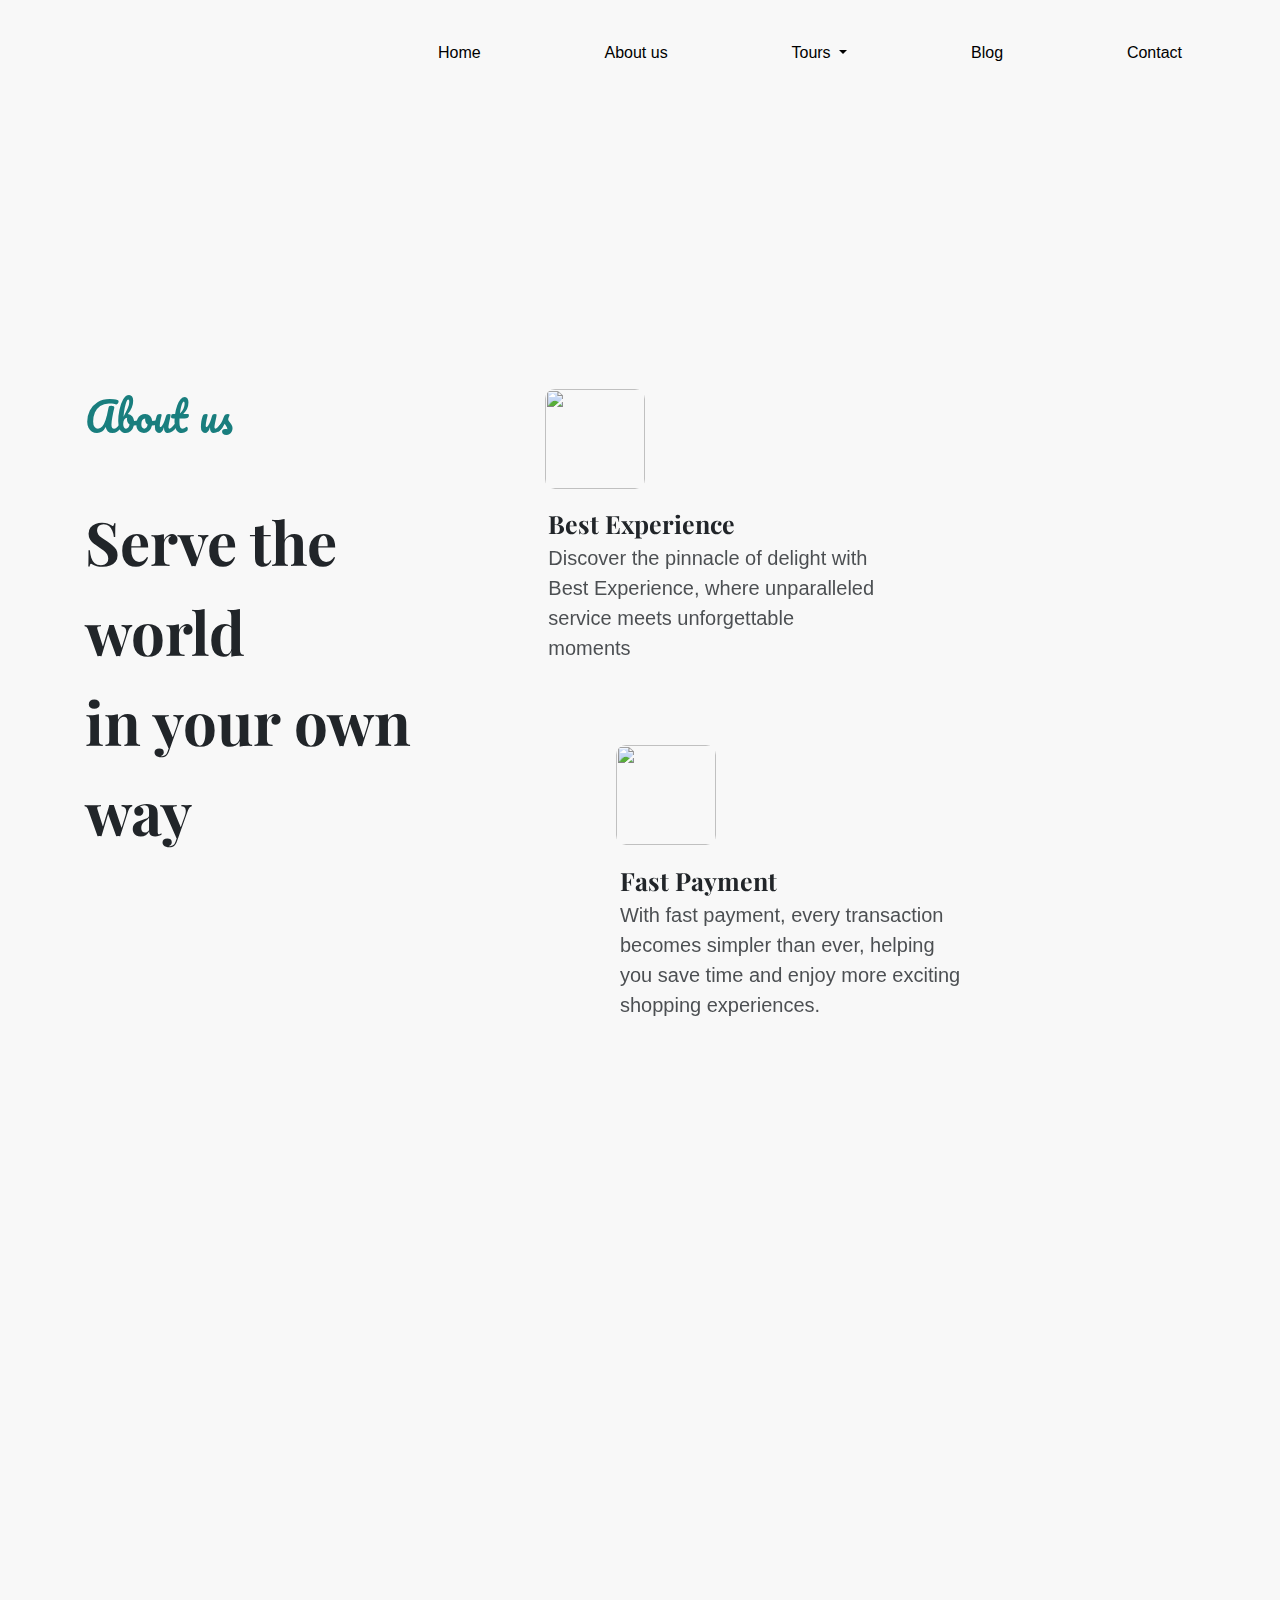
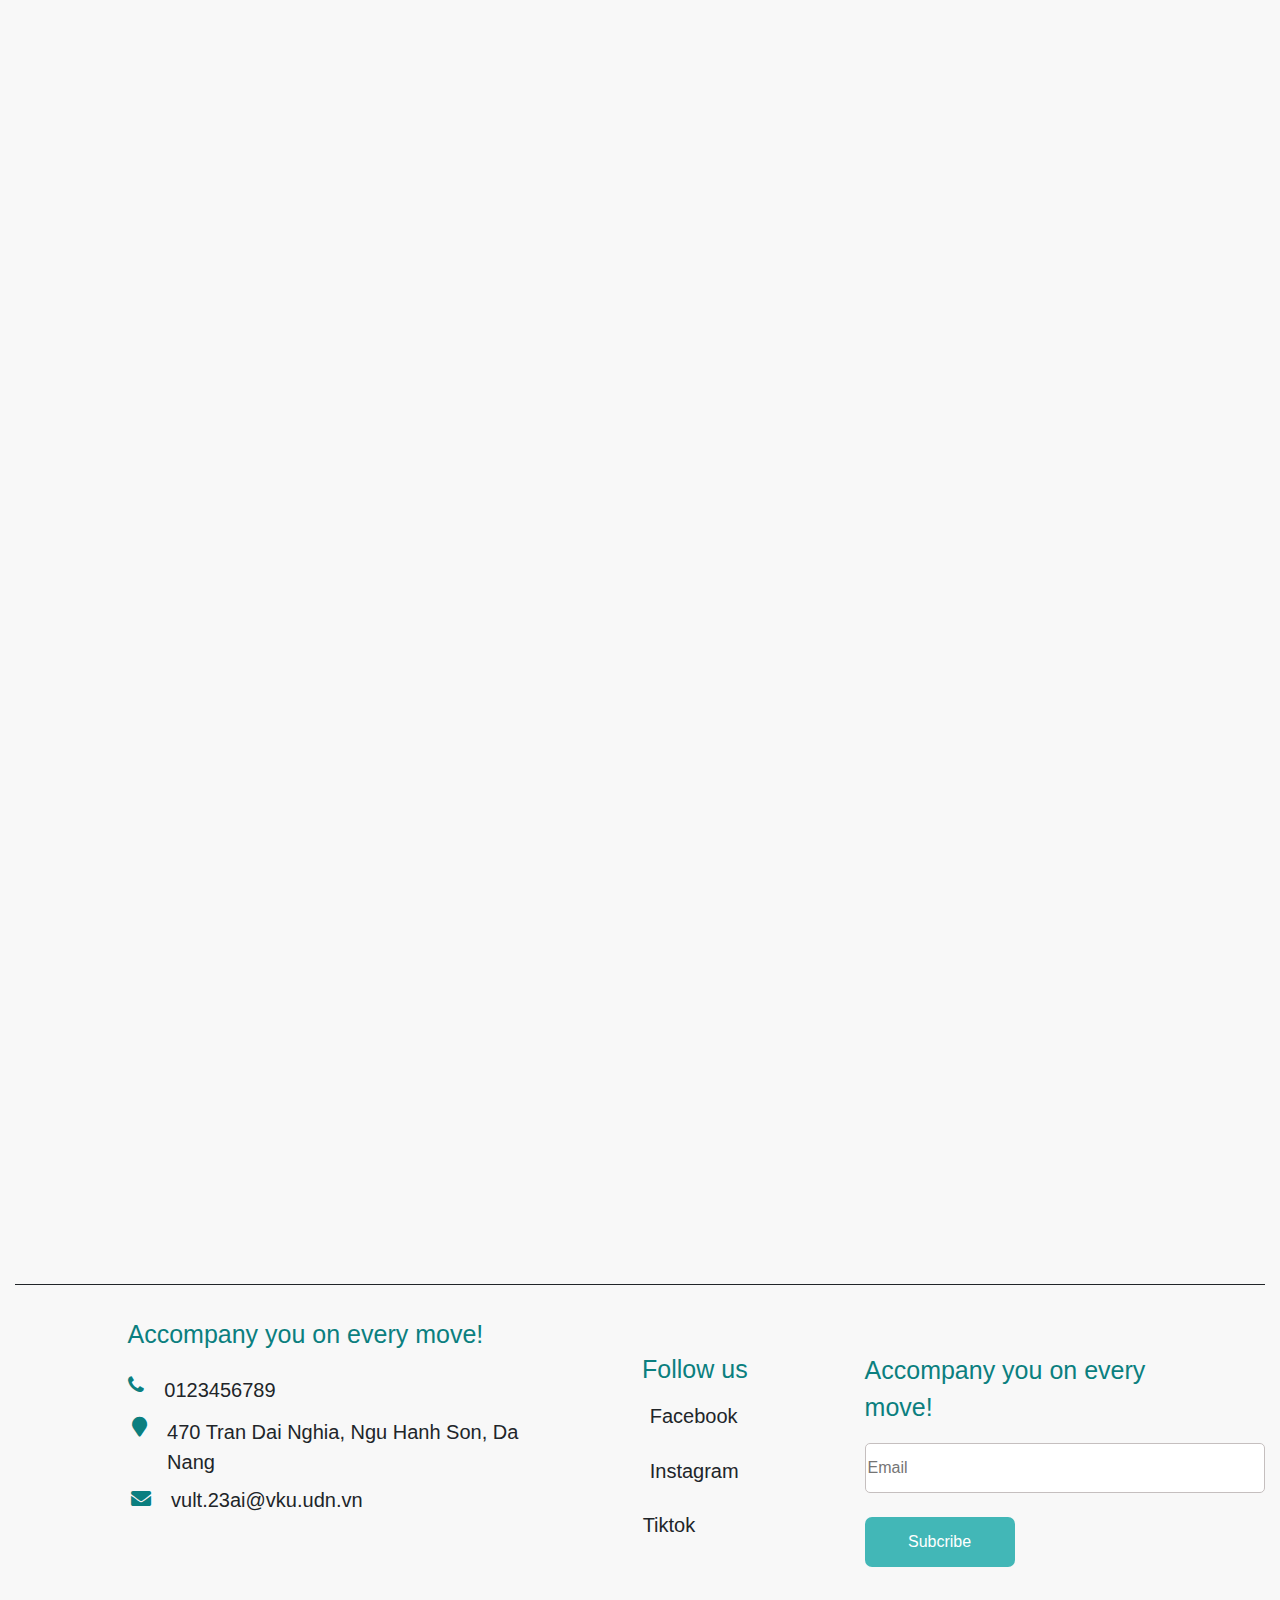
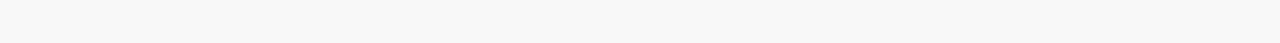
==== aboutus.html @ 661bb764 "Done About Us" ====
<!doctype html>
<html lang="en">
  <head>
    <title>Travell'a</title>
    <!-- Required meta tags -->
    <meta charset="utf-8">
    <meta name="viewport" content="width=device-width, initial-scale=1, shrink-to-fit=no">
    <!-- Bootstrap CSS -->
    <link rel="stylesheet" href="style1.css">
    <link rel="stylesheet" href="style.css">
    <link href="https://unpkg.com/aos@2.3.1/dist/aos.css" rel="stylesheet">
    <link rel="stylesheet" href="https://fonts.googleapis.com/css?family=Pacifico">
    <link href='https://fonts.googleapis.com/css?family=Playfair Display' rel='stylesheet'>
    <link href='https://fonts.googleapis.com/css?family=Cabin' rel='stylesheet'>
    <link href="https://cdnjs.cloudflare.com/ajax/libs/font-awesome/5.15.3/css/all.min.css" rel="stylesheet">
    <link rel="stylesheet" href="https://stackpath.bootstrapcdn.com/font-awesome/4.7.0/css/font-awesome.min.css">
    <link rel="stylesheet" href="https://stackpath.bootstrapcdn.com/bootstrap/4.3.1/css/bootstrap.min.css" integrity="sha384-ggOyR0iXCbMQv3Xipma34MD+dH/1fQ784/j6cY/iJTQUOhcWr7x9JvoRxT2MZw1T" crossorigin="anonymous">
  </head>
  <body>
    <div class="container-fluid" style="background-color: rgb(248, 248, 248);">
    <div class="row dieuhuong"> 
    <div class="col-md-3"> 
        <a href="index.html"> <img src="logo1.jpg" alt="" width="150px;" class="logo"></a>
    </div>
    <div class="col-md-9 menu">
      <div class="menu-toggle">
        <div class="bar"></div>
        <div class="bar"></div>
        <div class="bar"></div>
      </div>
        <nav class="navbar navbar-expand-lg">
        <div class="container-fluid">
        <div class="collapse navbar-collapse">
            <ul class="navbar-nav justify-content-around w-100">
                <li class="nav-item">
                <a class="nav-link" href="index.html">Home</a>
                </li>
                <li class="nav-item">
                <a class="nav-link" href="aboutus.html"> About us</a>
                </li>
                <li class="nav-item dropdown">
                <a class="nav-link dropdown-toggle" id="1" role="button" data-toggle="dropdown" aria-haspopup="true" aria-expanded="false" href="#"> Tours </a>
                <div class="dropdown-menu detail" aria-labelledby="1">
                <a class="dropdown-item" href="#"> Details </a>                     
                </div>
                </li>
                <li class="nav-item">
                <a class="nav-link" href="#">Blog</a>
                </li>
                <li class="nav-item">
                <a class="nav-link" href="#">Contact</a>
                </li>
                </ul>
          </div>
          </div>
          </nav>
    </div>
    </div>
    <div class="row"> 
    <div class="col-md-11" style="margin: 7%;"> 
    <div class="intro" data-aos="fade-up" data-aos-easing="linear" data-aos-duration="500"> <video src="intro.mp4" autoplay="" muted="" playsinline="" loop="" width="95%"></video> </div> 
    </div> 
    </div>
    <div class="row" style="display:flex;">
    <div class="col-md-5" data-aos="fade-right"> 
      <div class="loichao" style="font-family:'Pacifico',cursive; font-size: 40px;"> About us</div>
      <div class="slogan" style="font-family: 'Playfair Display'; font-size: 60px;"> <strong> Serve the world <br> in your own way </strong>  </div>    
    </div>
    <div class="col-md-7 us">
      <div style="margin-top: 5%; width: 330px;" data-aos="fade-up" data-aos-easing="linear" data-aos-duration="500">  
        <img src="chatluong.jpg" alt="" id="anhabout">
        <div style="font-size: 25px; font-family: 'Playfair Display';"> <strong> Best Experience </strong> </div>
        <div style="font-size: 20px; opacity: 0.8; margin-bottom: 10%;"> Discover the pinnacle of delight with Best Experience, where unparalleled service meets unforgettable moments </div>
      </div>
      <div style="margin: 4.4% 10%; width: 350px;" data-aos="fade-up" data-aos-easing="linear" data-aos-duration="500">  
        <img src="pay.jpg" alt="" id="anhabout">
        <div style="font-size: 25px; font-family: 'Playfair Display';"> <strong> Fast Payment </strong> </div>
        <div style="font-size: 20px; opacity: 0.8;"> With fast payment, every transaction becomes simpler than ever, helping you save time and enjoy more exciting shopping experiences. </div>
      </div>
    </div>
    </div>
    <div class="row" style="display:flex;">
    <div class="col-md-5"></div>
    <div class="col-md-7 us"> 
    <div style="margin-top: 5%; width: 330px;"data-aos="fade-up" data-aos-easing="linear" data-aos-duration="500" >  
      <img src="tours.jpg" alt="" id="anhabout">
      <div style="font-size: 25px; font-family: 'Playfair Display';"> <strong> Diverse Tours  </strong> </div>
      <div style="font-size: 20px; opacity: 0.8; margin-bottom: 10%;"> From adventurous expeditions to relaxing journeys, we offer you unlimited choices. </div>
    </div></div>
    </div>
    <div class="row d-flex justify-content-center" style="margin-top: 5%;">
      <div class= "d-flex"> 
      <div class="col-md-4" data-aos="flip-right" data-aos-easing="linear" data-aos-duration="300"> 
        <img src="bana.jpg" alt="" id="anhabout1">
        <div style="font-size: 25px; font-family: 'Playfair Display'; text-align: center;"> <strong> Ba Na Hills  </strong> </div>
        <div style="font-size: 20px; font-family: 'Playfair Display'; text-align: center;"> <i class="fas fa-map-marker icon" style="color: rgb(11, 127, 127);"></i> Da Nang </div>
        </div>
      <div class="col-md-4" data-aos="flip-right" data-aos-easing="linear" data-aos-duration="300"> 
        <img src="trangan.jpg" alt="" id="anhabout1">
        <div style="font-size: 25px; font-family: 'Playfair Display'; text-align: center;"> <strong> Trang An  </strong> </div>
        <div style="font-size: 20px; font-family: 'Playfair Display'; text-align: center;"> <i class="fas fa-map-marker icon" style="color: rgb(11, 127, 127);"></i> Ninh Binh </div>
      </div>
      <div class="col-md-4" data-aos="flip-right" data-aos-easing="linear" data-aos-duration="300"> 
        <img src="cauring.jpg" alt="" id="anhabout1">
        <div style="font-size: 25px; font-family: 'Playfair Display'; text-align: center;"> <strong> Cau Rong  </strong> </div>
        <div style="font-size: 20px; font-family: 'Playfair Display'; text-align: center;"> <i class="fas fa-map-marker icon" style="color: rgb(11, 127, 127);"></i> Da Nang </div>
      </div>
    </div>
    </div>
    <div class="row d-flex" style="margin: 5%;"> 
    <div class="col-md-4" data-aos="fade-right" data-aos-easing="linear" data-aos-duration="500"> 
      <img src="laudai.jpg" alt="" class="laudai">
    </div>
    <div class="col-md-8" data-aos="fade-left" data-aos-easing="linear" data-aos-duration="500">
      <div class="tenwhy" style="font-family:'Pacifico',cursive;"> Why should you choose us </div>
          <div class="tieude" style="font-family:'Times New Roman', Times, serif; font-size: 60px;">  Get ready for <br> your next adventure </div>
          <div class="reason">  <i class="fas fa-check-circle custom-icon"></i>  600+ Successful Tour <br>
            <i class="fas fa-check-circle custom-icon"></i> 30 Years of Experience <br>
            <i class="fas fa-check-circle custom-icon"></i> Discount 15% for First Trip <br>
            <i class="fas fa-check-circle custom-icon"></i> 100% Loyalty 
      </div>
    </div>
    </div>
    <div class="row d-flex justify-content-center" style="margin: 5%;">
    <div class="col-md-4"> 
      <div class="thanhtich" data-aos="fade-down" data-aos-easing="linear" data-aos-duration="200">
        <div class="thongke"> <strong> 40K </strong>  </div>
        <div style="font-size: 25px; font-family: 'Playfair Display';"><strong> Relax Tours  </strong>  </div>
        <div style="font-size: 20px; opacity: 0.8;"> Make sure all your trips are always successful </div>
      </div>
    </div>
    <div class="col-md-4">
      <div class="thanhtich" data-aos="fade-down" data-aos-easing="linear" data-aos-duration="200">
        <div class="thongke"> <strong> 30+ </strong>  </div>
        <div style="font-size: 25px; font-family: 'Playfair Display';"><strong> Years of Experience  </strong>  </div>
        <div style="font-size: 20px; opacity: 0.8;"> A large team with many years of experience will help you have wonderful moments </div>
       </div> 
    </div>
    <div class="col-md-4">
      <div class="thanhtich" data-aos="fade-down" data-aos-easing="linear" data-aos-duration="200">
        <div class="thongke"> <strong> 100% </strong>  </div>
        <div style="font-size: 25px; font-family: 'Playfair Display';"><strong> Trusted Agency  </strong>  </div>
        <div style="font-size: 20px; opacity: 0.8;"> Customer is god </div>
       </div> 
    </div>
    </div>
    <div class="row no-gutters fot" style="border-top: 1px solid ;">
      <div class="col-md-4 lienlac">
          <a href="index.html"> <img src="logo1.jpg" alt="" width="200px;" style="margin: 30px -20px;"></a>
          <div style="color: rgb(11, 127, 127); font-size: 25px; margin-top: -7% ;" > Accompany you on every move!  </div>
          <div style="font-size: 20px; display:flex; margin-top: 5%;"><i class="fa fa-phone" style="color: rgb(11, 127, 127); margin-right: 5%;"></i> 0123456789 </div>
          <div style="font-size: 20px; display:flex; margin: 3% 1%;"><i class="fas fa-map-marker icon" style="color: rgb(11, 127, 127); margin-right: 5%;"></i> 470 Tran Dai Nghia, Ngu Hanh Son, Da Nang</div>
          <div style="font-size: 20px; display:flex; margin: -1% 3px;"><i class="fas fa-envelope" style="color: rgb(11, 127, 127); margin-top: 1%; margin-right: 5%;"></i> vult.23ai@vku.udn.vn</div>
    </div>
      <div class="col-md-2" style="margin-left: -5%;"> 
        <div class="follow">
        <div style="color: rgb(11, 127, 127); font-size: 25px; margin-top: 16% ;"> Follow us </div>
        <div style="margin: 2%;">
        <div style="display:flex; height: 50px;"> <a href="https://www.facebook.com/"> <img src="fb.jpg" alt="" width="50px" style="border-radius: 5px; background-color:  rgb(248, 248, 248);"></a>  
        <div class="app"> Facebook </div>
        </div>
        </div>
        <div style="margin: 2%;">
        <div style="display:flex; height: 50px;"> <a href="https://www.instagram.com/"> <img src="ins.png" alt="" width="50px" style="border-radius: 5px; background-color:  rgb(248, 248, 248);"></a>  
        <div class="app"> Instagram </div>
        </div>
        </div>
        <div style="margin: 2% -5%;">
        <div style="display:flex; height: 50px;"> <a href="https://www.tiktok.com/@shawling1411"> <img src="tiktok.jpg" alt="" width="70px" style="border-radius: 5px; background-color:  rgb(248, 248, 248);"></a> 
        <div class="app"> Tiktok </div>
        </div>
        </div>
        </div>
    </div>
    <div class="col-md-4"> 
      <div class="follow"> 
      <div style="color: rgb(11, 127, 127); font-size: 25px; margin: -13% -15%;" > Accompany you on every move! </div>
      <input type="email"  name="email"  id="email" placeholder="Email" class="text">
      <button class="book" style="margin: -9% -15%"> Subcribe </button>
      </div>
    </div>
    </div>
    </div>
    <!-- Optional JavaScript -->
    <!-- jQuery first, then Popper.js, then Bootstrap JS -->
    <script src="script.js"></script>
    <script src="https://unpkg.com/aos@2.3.1/dist/aos.js"></script>
    <script src="https://code.jquery.com/jquery-3.3.1.slim.min.js" integrity="sha384-q8i/X+965DzO0rT7abK41JStQIAqVgRVzpbzo5smXKp4YfRvH+8abtTE1Pi6jizo" crossorigin="anonymous"></script>
    <script src="https://cdnjs.cloudflare.com/ajax/libs/popper.js/1.14.7/umd/popper.min.js" integrity="sha384-UO2eT0CpHqdSJQ6hJty5KVphtPhzWj9WO1clHTMGa3JDZwrnQq4sF86dIHNDz0W1" crossorigin="anonymous"></script>
    <script src="https://stackpath.bootstrapcdn.com/bootstrap/4.3.1/js/bootstrap.min.js" integrity="sha384-JjSmVgyd0p3pXB1rRibZUAYoIIy6OrQ6VrjIEaFf/nJGzIxFDsf4x0xIM+B07jRM" crossorigin="anonymous"></script>
  </body>
    <script>
    AOS.init();
    </script>
</html>
---- style1.css ----
.logo {
    margin: 30px 60px;
}
.menu {
    margin-top: 25px;
}
.choice {
    display:flex;
    flex-direction: column;
}
.us {
    display:flex;
    flex-flow: row wrap;
}
.us1 {
    display: flex;
    flex-flow: row wrap;
}
.dieuhuong {
    display:flex;
    position:fixed;
    top: 0;
    z-index: 100;
    width: 100%;
    background-color: rgb(248, 248, 248); 
}

nav ul {
    list-style: none;
    padding: 0;
    margin: 0;
  }
nav ul li {
    display: inline;
    margin-left: 20px;
}
nav ul li a {
    color: black;
}
  /* Styling for mobile menu */
.menu-toggle {
    display: none; /* Hide toggle button by default */
    flex-direction: column;
    cursor: pointer;
}
.bar {
    width: 25px;
    height: 3px;
    background-color:  rgba(37, 173, 173, 0.862);
    margin: 3px 0;
}
@media only screen and (max-width: 768px) {
nav {
    display: none; /* Hide menu by default on smaller screens */
    flex-direction: column;
    background-color:white;
    padding: 15px;
    width: 100%;
}
nav.active {
    display: flex; 
    flex-direction: column;
}
.menu-toggle {
    display: flex; /* Show toggle button on smaller screens */
    flex-direction: column;
}
}
/*Video*/
.intro {
    margin: 0% 1%;
    border-radius: 50px;
}
video {
    object-fit: contain;
    overflow-clip-margin: content-box;
    overflow: clip;
    border-radius: 50px;
}
/*Ảnh*/
#anhabout {
    width: 100px;
    height: 100px;
    margin: 5% -1%;
    border-radius: 10px;
}
#anhabout1 {
    width: 420px;
    height: 250px;
    border-radius: 10px;
}
.laudai {
    width: 450px;
    height: 650px;
    margin: 10% 12%;
    border-top-left-radius: 250px;
    border-top-right-radius: 250px;
}
/* Thành tích */
.thanhtich {
    display:flex;
    flex-direction: column;
    font-family: 'Cabin';
    width: 300px;
    margin: 0% 20%;
}
.thongke {
    font-size: 60px;
    color:rgb(37, 151, 151);
}
.flex {
    display:flex;
    flex-direction: row;
}
---- style.css ----
.logo {
    margin: 30px 60px;
}
.menu {
    margin-top: 25px;
}
.navbar-nav .nav-link {
    color:black;
}
.navbar-nav .nav-link:hover {
    text-decoration: underline;
}
.dieuhuong {
    position:fixed;
    top: 0;
    z-index: 100;
    width: 100%;
    background-color: rgb(248, 248, 248); 
}
.detail {
    box-shadow: 1px 1px 1px 1px black;
}
.loichao {
    font-size: 25px;
    margin: 50px 70px;
    color:rgb(25, 126, 126);
}
.slogan {
    font-size: 80px;
    margin: 40px 70px;
    font-weight: 540;
}
.slogan2 {
    font-size: 60px;
    margin: -50px 20px;
    font-weight: 540;
}
.slogan3 {
    font-size: 60px;
    text-align: center;
    margin: 50px;
    font-weight: 540;
}
.gioithieu  {
    font-size: 16px;
    opacity: 0.8;
    margin: 30px 70px;
    font-weight: 500;
}
.gioithieu2 {
    font-size: 16px;
    opacity: 0.8;
    margin: 50px 20px;
    font-weight: 500;
}
.anh {
    margin: 90px 5px;
    border-radius: 7px;
    border-top-left-radius: 200px;
    border-top-right-radius: 200px;
}
.book {
    margin: 10px 70px;
    border-radius: 7px;
    width:150px;
    height: 50px;
    background-color: rgba(37, 173, 173, 0.862);
    color:white;
    border: 0px;
}
.book:hover {
    margin: 10px 70px;
    border-radius: 7px;
    width:150px;
    height: 50px;
    background-color: rgba(16, 96, 96, 0.862);
    color:white;
    border: 0px;
}
.seemore {
    margin: -10px 20px;
    border: 2px solid rgba(37, 173, 173, 0.862);
    border-radius: 7px;
    width:150px;
    height: 50px;
    background-color: white;
    color: rgba(37, 173, 173, 0.862);
}
.seemore:hover {
    margin: -10px 20px;
    border: 0px;
    border-radius: 7px;
    width:150px;
    height: 50px;
    background-color: rgba(37, 173, 173, 0.862);
    color: white;
}
/* About us*/
.secret {
    width:600px;
    margin: 50px 70px;
    border-radius: 10px;
}
video {
    object-fit: contain;
    overflow-clip-margin: content-box;
    overflow: clip;
    border-radius: 50px;
}
.aboutus {
    font-size: 25px;
    margin: 40px 20px;
    color:rgb(145, 200, 200);
}
#the {
    margin: 90px 90px;
    width: 380px;
    height:300px;
    background-color:white;
    padding: 10px;
}
#anh1 {
    width: 50px;
    height: 50px;
    margin: 30px 40px;
}
#i4Tours {
    font-size: 16px;
    margin: 15px 40px;
}
h4 {
    font-family: Cormorant Upright;
}
.service {
    font-size: 25px;
    margin-left: 58px;
    margin-top: 40px;
    padding: 10px;
    color:white;
    text-shadow: 1px 1px rgb(145, 200, 200);
}
.trend {
    font-family: Cormorant Upright;
    font-size: 40px;
    margin: 70px 60px;
    color: white;
    text-shadow: 1px 1px rgb(145, 200, 200);
}
.i4Trend {
    font-size: 16px;
    margin: -60px 60px;
}
.packages {
    text-align: center;
    margin: 50px;
    font-size: 30px;
    padding: 10px;
    color: rgba(37, 173, 173, 0.862);
}
#optionpackages {
    font-size: 25px;
    font-weight: 600;
    font-family: Cabin;
    margin: 10px -2px;
    color: rgb(26, 158, 168);
}
#price {
    font-size: 20px;
    font-weight: 600;
    margin: -10px 0px;
    display:flex;
}
/* Star rating */
div.stars {
    width: 270px;
    display: inline-block;
}
input.star {
    display: none;
}
label.star {
    padding: 10px;
    font-size: 15px;
    color: #FD4;
    margin-left: -10px;
}
label.star:before {
    content: '\f005';
    font-family: FontAwesome;
}
/* Slider */
.carousel {
    max-width: 1000px;
    max-height: 400px;
    margin:auto;
}
.carousel-inner img {
    width: 400px;
    height:250px;
}
.caption {
    text-align: left; /* Căn chữ sang trái */
    display: flex;
}
/* Offer*/
.offer {
    max-width: 1000px;
    margin: 50px;
    padding: 10px;
    background-color: white;
    border-radius: 10px;
}
/* Reason*/
.reason {
    margin: 20px 140px;
    font-size: 25px;
}
.custom-icon {
    margin-right: 30px;
    color: rgba(37, 173, 173, 0.862);
}
.tieude {
    font-size: 80px;
    margin: 40px 140px;
    font-weight: 540;
}
.tenwhy {
    font-size: 25px;
    margin: 50px 140px;
    color:rgb(145, 200, 200)
}
.discount {
    background-color: red;
    color: white;
    width: 50px;
    padding: 0px;
    text-align: center;
    margin: 0px 7px;
}
.travel {
    width: 370px;
    height: 350px;
    margin: 100px -20px;
    border-radius: 10px;
    transform: rotate(-10deg);
}
.travel1 {
    width: 300px;
    height: 250px;
    margin: 100px -20px;
    border-radius: 10px;
    transform: rotate(10deg);
}
/* Ảnh khoảnh khắc*/
.memories1 {
    width:  250px;
    height: 350px;
    float:right;
    border-top-left-radius: 150px;
    border-top-right-radius: 150px;
}
.memories {
    width:  250px;
    height: 350px;
    margin-left: 20px;
    border-top-left-radius: 150px;
    border-top-right-radius: 150px;
}
/*Footer*/
.fot {
    display: flex;
    flex-flow: wrap;
}
.lienlac {
    display:flex;
    flex-direction: column;
    justify-content: flex-start;
    margin: 0% 9%;
}
.follow {
    display:flex;
    flex-direction: column;
    justify-content: flex-start;
    margin: 23%;
}
.app {
    margin: 0% 5%;
    line-height: 50px;
    font-size: 20px;
}
.text {
    margin: 20% -15%;
    width: 400px; 
    height: 50px;
    border-radius: 5px;
    border: 1px solid rgb(197, 191, 191);
}
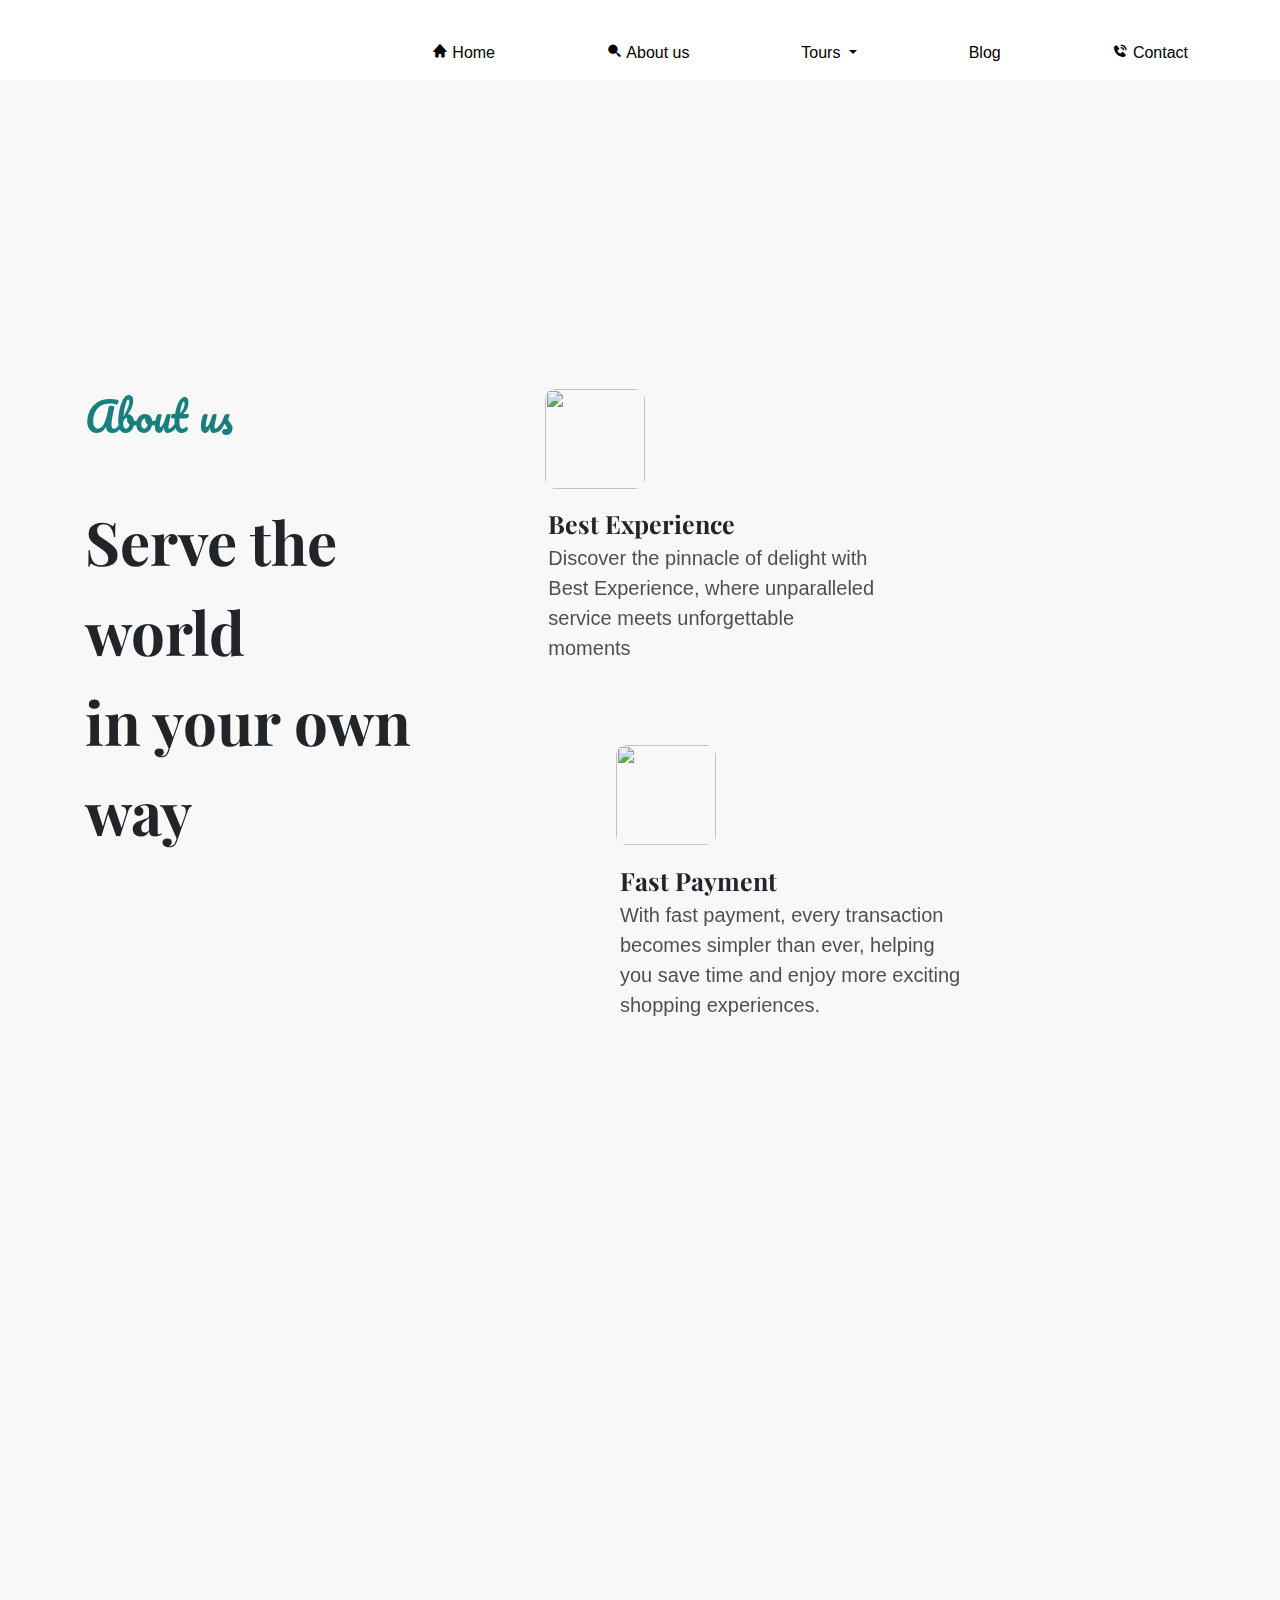
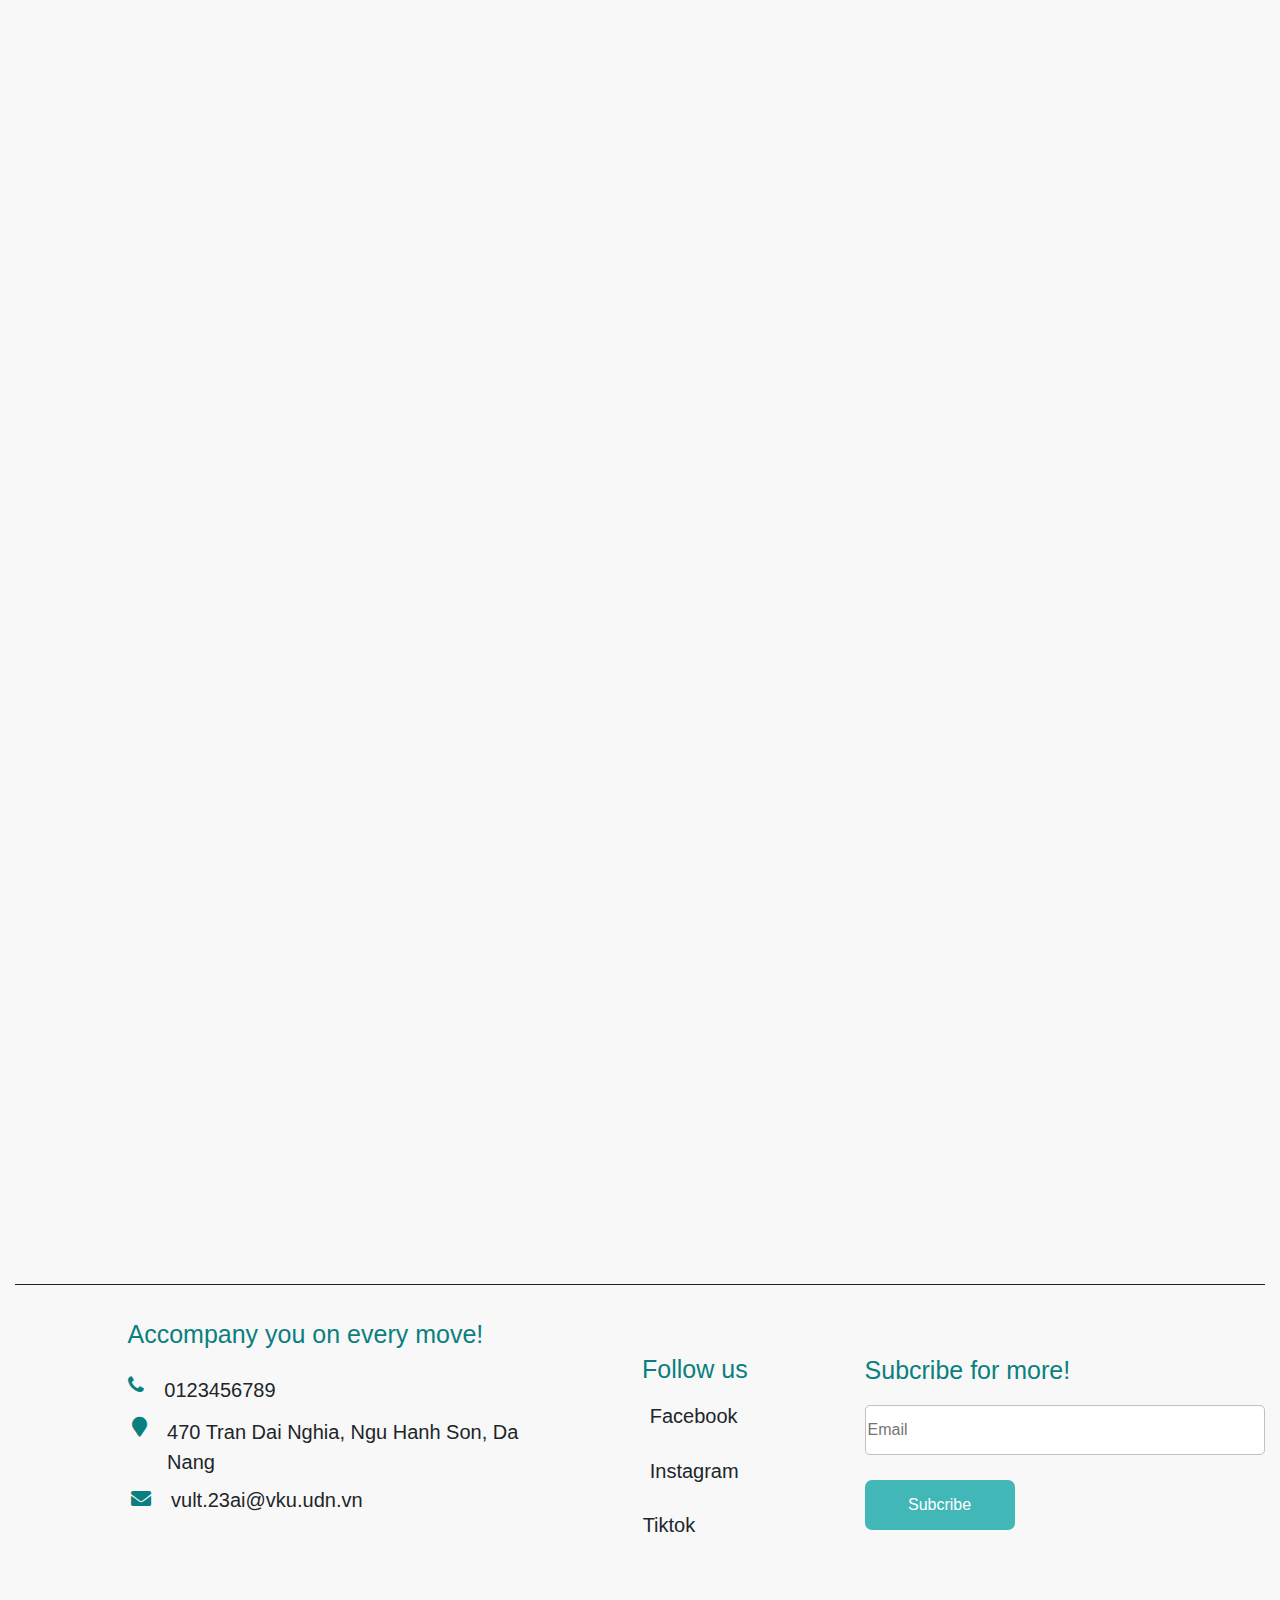
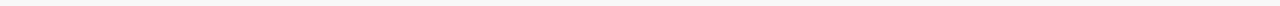
==== commit 126ce872: "Them icon menu" ====
--- a/aboutus.html
+++ b/aboutus.html
@@ -12,6 +12,7 @@
     <link rel="stylesheet" href="https://fonts.googleapis.com/css?family=Pacifico">
     <link href='https://fonts.googleapis.com/css?family=Playfair Display' rel='stylesheet'>
     <link href='https://fonts.googleapis.com/css?family=Cabin' rel='stylesheet'>
+    <link href='https://unpkg.com/boxicons@2.1.4/css/boxicons.min.css' rel='stylesheet'>
     <link href="https://cdnjs.cloudflare.com/ajax/libs/font-awesome/5.15.3/css/all.min.css" rel="stylesheet">
     <link rel="stylesheet" href="https://stackpath.bootstrapcdn.com/font-awesome/4.7.0/css/font-awesome.min.css">
     <link rel="stylesheet" href="https://stackpath.bootstrapcdn.com/bootstrap/4.3.1/css/bootstrap.min.css" integrity="sha384-ggOyR0iXCbMQv3Xipma34MD+dH/1fQ784/j6cY/iJTQUOhcWr7x9JvoRxT2MZw1T" crossorigin="anonymous">
@@ -33,10 +34,10 @@
         <div class="collapse navbar-collapse">
             <ul class="navbar-nav justify-content-around w-100">
                 <li class="nav-item">
-                <a class="nav-link" href="index.html">Home</a>
+                <a class="nav-link" href="index.html"> <i class='bx bxs-home'></i> Home</a>
                 </li>
                 <li class="nav-item">
-                <a class="nav-link" href="aboutus.html"> About us</a>
+                <a class="nav-link" href="aboutus.html"><i class='bx bxs-search-alt-2'></i> About us</a>
                 </li>
                 <li class="nav-item dropdown">
                 <a class="nav-link dropdown-toggle" id="1" role="button" data-toggle="dropdown" aria-haspopup="true" aria-expanded="false" href="#"> Tours </a>
@@ -48,7 +49,7 @@
                 <a class="nav-link" href="#">Blog</a>
                 </li>
                 <li class="nav-item">
-                <a class="nav-link" href="#">Contact</a>
+                <a class="nav-link" href="contact.html"> <i class='bx bxs-phone-call' ></i> Contact</a>
                 </li>
                 </ul>
           </div>
@@ -174,7 +175,7 @@
     </div>
     <div class="col-md-4"> 
       <div class="follow"> 
-      <div style="color: rgb(11, 127, 127); font-size: 25px; margin: -13% -15%;" > Accompany you on every move! </div>
+      <div style="color: rgb(11, 127, 127); font-size: 25px; margin: -13% -15%;" > Subcribe for more! </div>
       <input type="email"  name="email"  id="email" placeholder="Email" class="text">
       <button class="book" style="margin: -9% -15%"> Subcribe </button>
       </div>
--- a/style.css
+++ b/style.css
@@ -15,7 +15,7 @@
     top: 0;
     z-index: 100;
     width: 100%;
-    background-color: rgb(248, 248, 248); 
+    background-color: rgb(255, 255, 255); 
 }
 .detail {
     box-shadow: 1px 1px 1px 1px black;
@@ -262,7 +262,6 @@
 .memories {
     width:  250px;
     height: 350px;
-    margin-left: 20px;
     border-top-left-radius: 150px;
     border-top-right-radius: 150px;
 }
@@ -294,4 +293,15 @@
     height: 50px;
     border-radius: 5px;
     border: 1px solid rgb(197, 191, 191);
-}+}
+@media only screen and (max-width: 768px) {
+    /* CSS for screens smaller than 768px */
+  }
+  
+  @media only screen and (max-width: 992px) {
+    /* CSS for screens smaller than 992px */
+  }
+  
+  @media only screen and (max-width: 1200px) {
+    /* CSS for screens smaller than 1200px */
+  }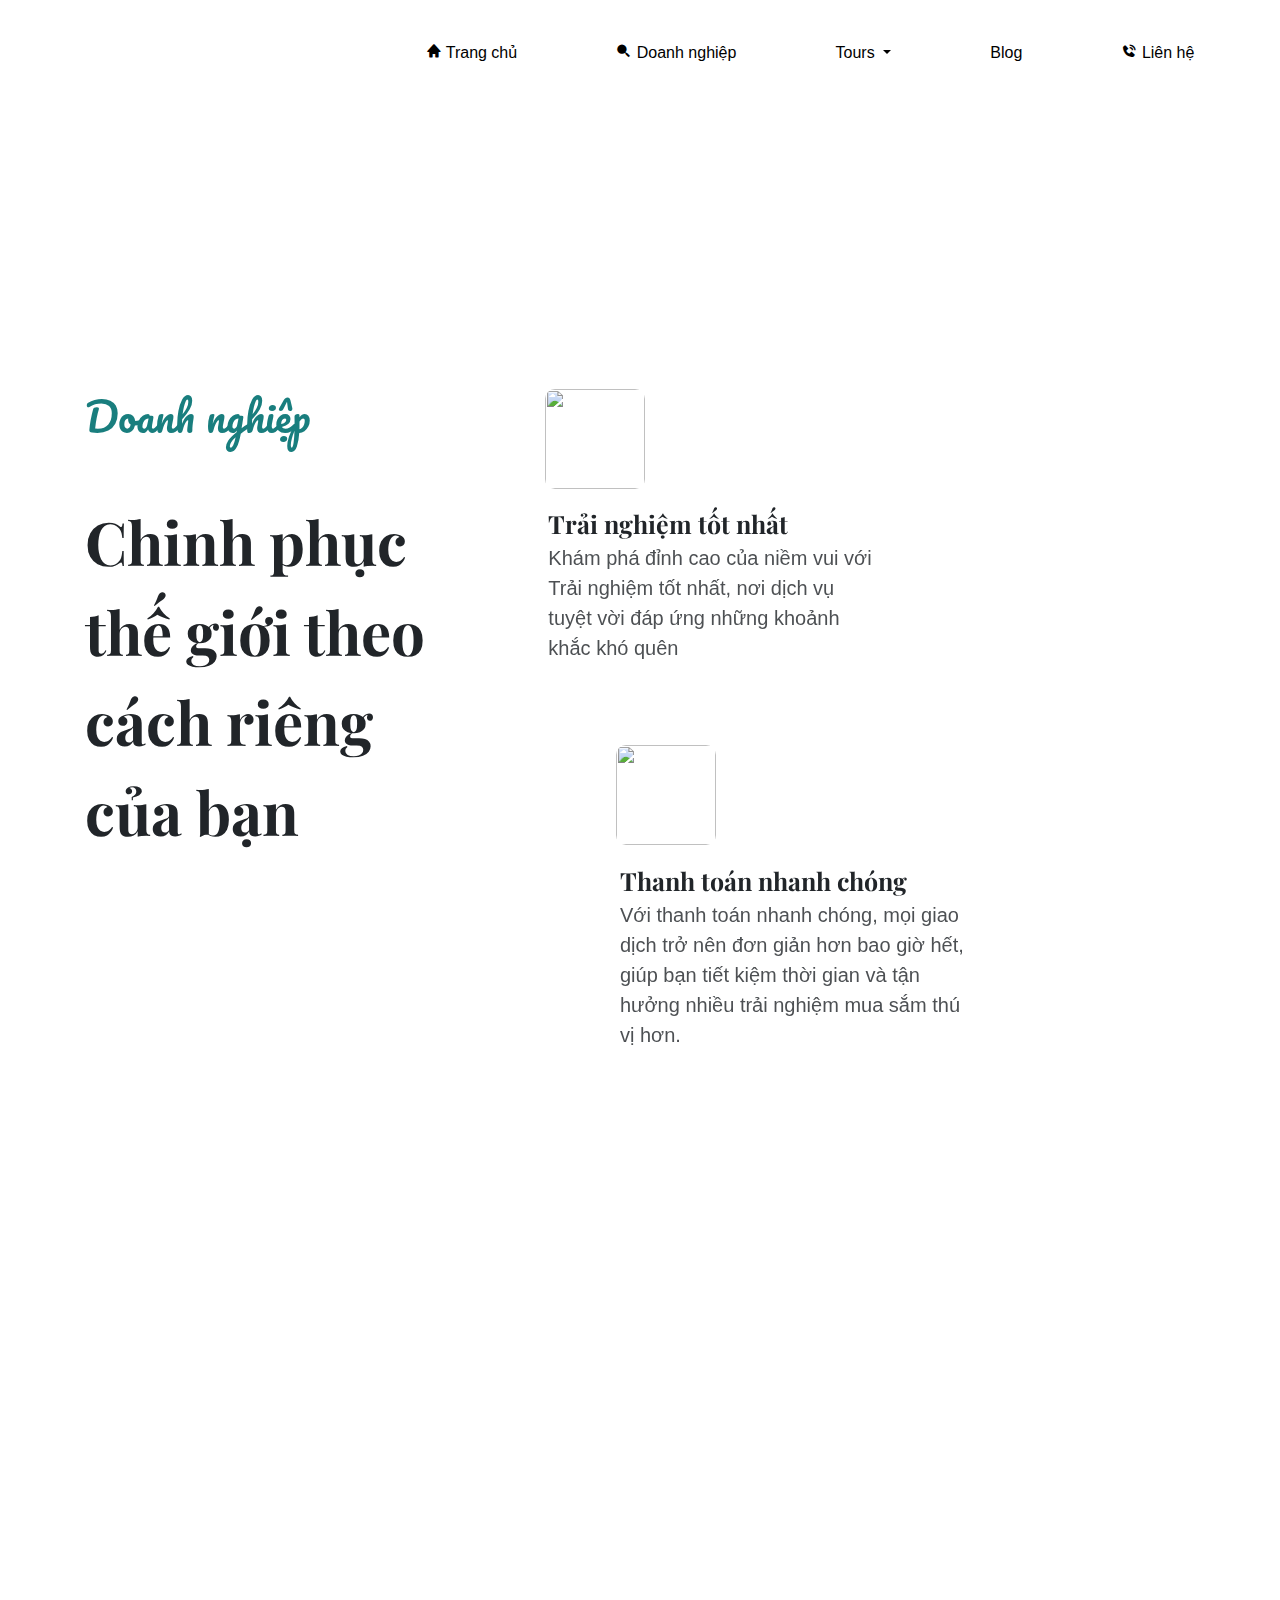
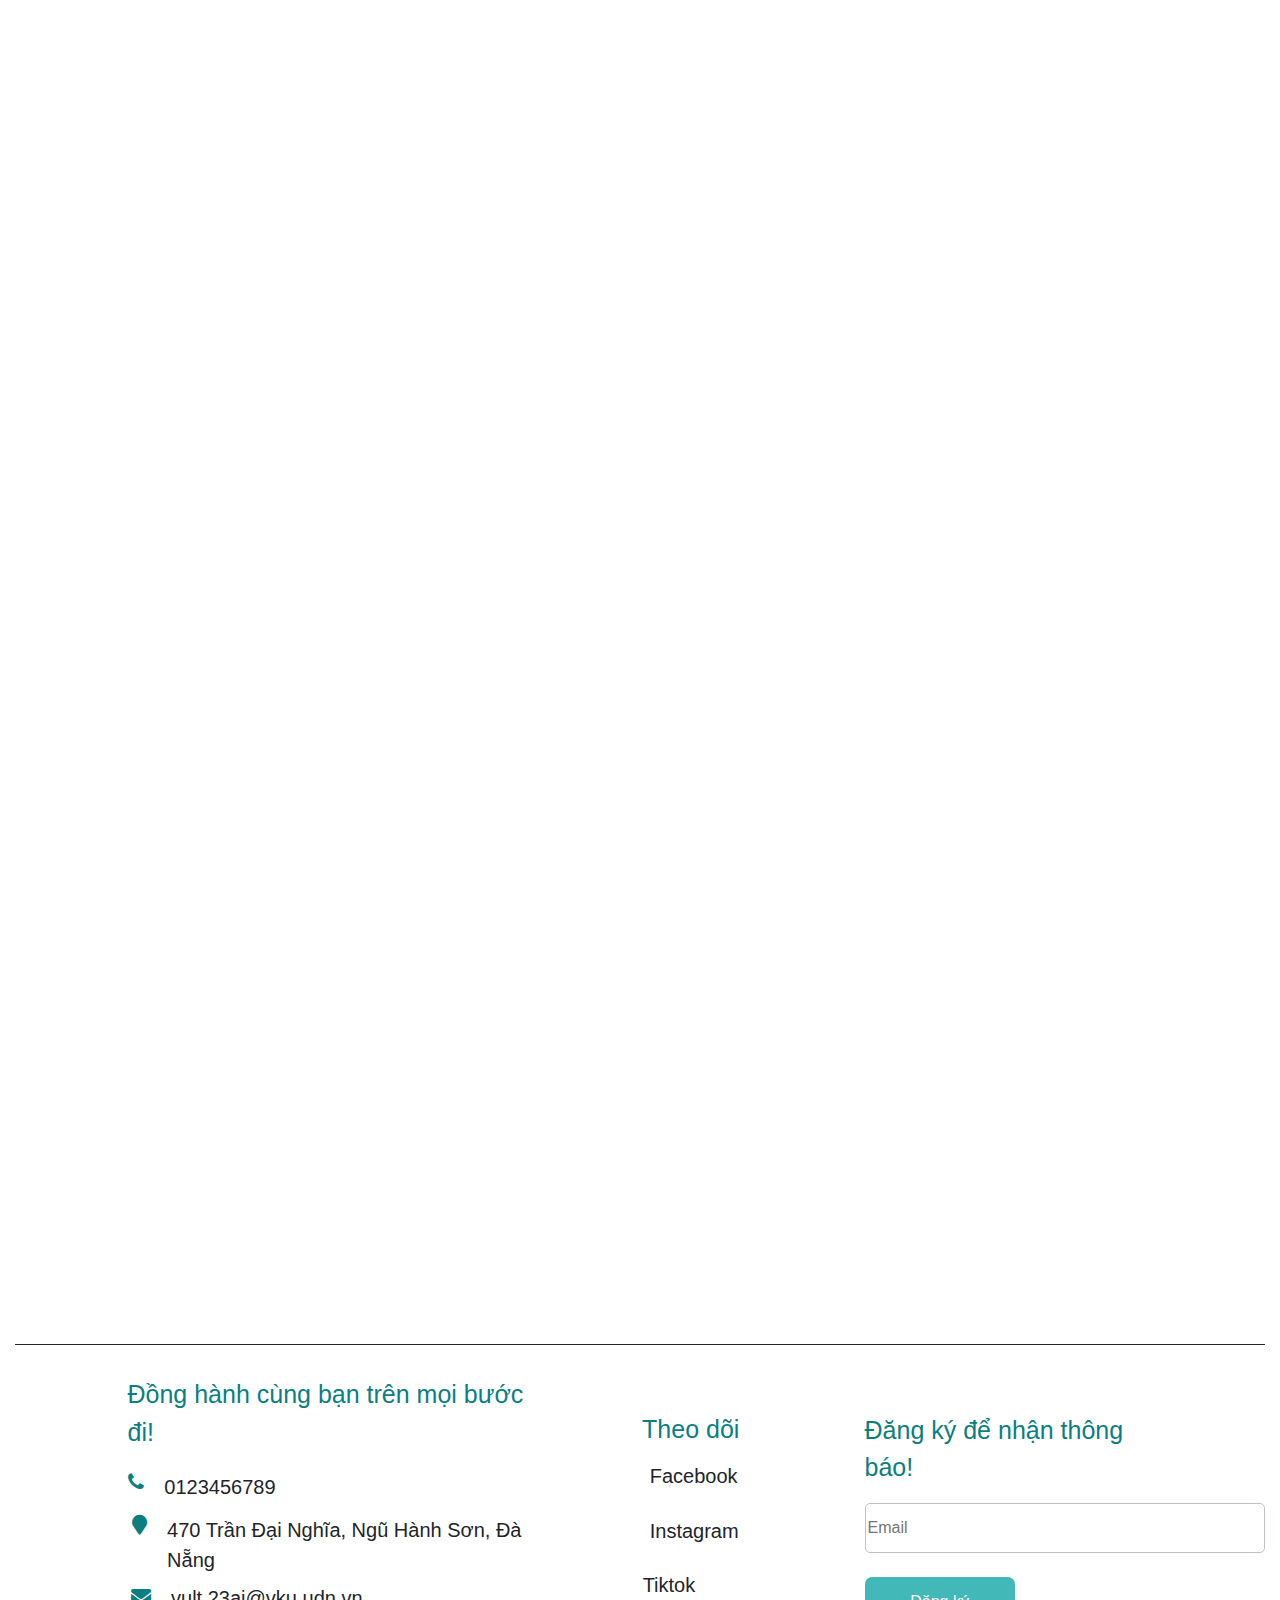
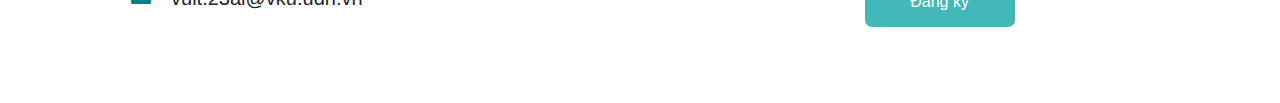
==== commit e58f1d2a: "Update Viet hoa" ====
--- a/aboutus.html
+++ b/aboutus.html
@@ -18,7 +18,7 @@
     <link rel="stylesheet" href="https://stackpath.bootstrapcdn.com/bootstrap/4.3.1/css/bootstrap.min.css" integrity="sha384-ggOyR0iXCbMQv3Xipma34MD+dH/1fQ784/j6cY/iJTQUOhcWr7x9JvoRxT2MZw1T" crossorigin="anonymous">
   </head>
   <body>
-    <div class="container-fluid" style="background-color: rgb(248, 248, 248);">
+    <div class="container-fluid" style="background-color: rgb(255, 255, 255);">
     <div class="row dieuhuong"> 
     <div class="col-md-3"> 
         <a href="index.html"> <img src="logo1.jpg" alt="" width="150px;" class="logo"></a>
@@ -34,22 +34,22 @@
         <div class="collapse navbar-collapse">
             <ul class="navbar-nav justify-content-around w-100">
                 <li class="nav-item">
-                <a class="nav-link" href="index.html"> <i class='bx bxs-home'></i> Home</a>
+                <a class="nav-link" href="index.html"> <i class='bx bxs-home'></i> Trang chủ</a>
                 </li>
                 <li class="nav-item">
-                <a class="nav-link" href="aboutus.html"><i class='bx bxs-search-alt-2'></i> About us</a>
+                <a class="nav-link" href="aboutus.html"><i class='bx bxs-search-alt-2'></i> Doanh nghiệp</a>
                 </li>
                 <li class="nav-item dropdown">
                 <a class="nav-link dropdown-toggle" id="1" role="button" data-toggle="dropdown" aria-haspopup="true" aria-expanded="false" href="#"> Tours </a>
                 <div class="dropdown-menu detail" aria-labelledby="1">
-                <a class="dropdown-item" href="#"> Details </a>                     
+                <a class="dropdown-item" href="#"> Thông tin </a>                     
                 </div>
                 </li>
                 <li class="nav-item">
                 <a class="nav-link" href="#">Blog</a>
                 </li>
                 <li class="nav-item">
-                <a class="nav-link" href="contact.html"> <i class='bx bxs-phone-call' ></i> Contact</a>
+                <a class="nav-link" href="contact.html"> <i class='bx bxs-phone-call' ></i> Liên hệ </a>
                 </li>
                 </ul>
           </div>
@@ -64,19 +64,19 @@
     </div>
     <div class="row" style="display:flex;">
     <div class="col-md-5" data-aos="fade-right"> 
-      <div class="loichao" style="font-family:'Pacifico',cursive; font-size: 40px;"> About us</div>
-      <div class="slogan" style="font-family: 'Playfair Display'; font-size: 60px;"> <strong> Serve the world <br> in your own way </strong>  </div>    
+      <div class="loichao" style="font-family:'Pacifico',cursive; font-size: 40px;"> Doanh nghiệp</div>
+      <div class="slogan" style="font-family: 'Playfair Display'; font-size: 60px;"> <strong>  Chinh phục thế giới theo cách riêng của bạn </strong>  </div>    
     </div>
     <div class="col-md-7 us">
       <div style="margin-top: 5%; width: 330px;" data-aos="fade-up" data-aos-easing="linear" data-aos-duration="500">  
         <img src="chatluong.jpg" alt="" id="anhabout">
-        <div style="font-size: 25px; font-family: 'Playfair Display';"> <strong> Best Experience </strong> </div>
-        <div style="font-size: 20px; opacity: 0.8; margin-bottom: 10%;"> Discover the pinnacle of delight with Best Experience, where unparalleled service meets unforgettable moments </div>
+        <div style="font-size: 25px; font-family: 'Playfair Display';"> <strong> Trải nghiệm tốt nhất </strong> </div>
+        <div style="font-size: 20px; opacity: 0.8; margin-bottom: 10%;"> Khám phá đỉnh cao của niềm vui với Trải nghiệm tốt nhất, nơi dịch vụ tuyệt vời đáp ứng những khoảnh khắc khó quên</div>
       </div>
       <div style="margin: 4.4% 10%; width: 350px;" data-aos="fade-up" data-aos-easing="linear" data-aos-duration="500">  
         <img src="pay.jpg" alt="" id="anhabout">
-        <div style="font-size: 25px; font-family: 'Playfair Display';"> <strong> Fast Payment </strong> </div>
-        <div style="font-size: 20px; opacity: 0.8;"> With fast payment, every transaction becomes simpler than ever, helping you save time and enjoy more exciting shopping experiences. </div>
+        <div style="font-size: 25px; font-family: 'Playfair Display';"> <strong> Thanh toán nhanh chóng </strong> </div>
+        <div style="font-size: 20px; opacity: 0.8;"> Với thanh toán nhanh chóng, mọi giao dịch trở nên đơn giản hơn bao giờ hết, giúp bạn tiết kiệm thời gian và tận hưởng nhiều trải nghiệm mua sắm thú vị hơn. </div>
       </div>
     </div>
     </div>
@@ -85,26 +85,26 @@
     <div class="col-md-7 us"> 
     <div style="margin-top: 5%; width: 330px;"data-aos="fade-up" data-aos-easing="linear" data-aos-duration="500" >  
       <img src="tours.jpg" alt="" id="anhabout">
-      <div style="font-size: 25px; font-family: 'Playfair Display';"> <strong> Diverse Tours  </strong> </div>
-      <div style="font-size: 20px; opacity: 0.8; margin-bottom: 10%;"> From adventurous expeditions to relaxing journeys, we offer you unlimited choices. </div>
+      <div style="font-size: 25px; font-family: 'Playfair Display';"> <strong> Đa dạng loại hình  </strong> </div>
+      <div style="font-size: 20px; opacity: 0.8; margin-bottom: 10%;">Từ những chuyến thám hiểm mạo hiểm đến những chuyến đi thư giãn, chúng tôi mang đến cho bạn những lựa chọn không giới hạn. </div>
     </div></div>
     </div>
     <div class="row d-flex justify-content-center" style="margin-top: 5%;">
       <div class= "d-flex"> 
       <div class="col-md-4" data-aos="flip-right" data-aos-easing="linear" data-aos-duration="300"> 
         <img src="bana.jpg" alt="" id="anhabout1">
-        <div style="font-size: 25px; font-family: 'Playfair Display'; text-align: center;"> <strong> Ba Na Hills  </strong> </div>
-        <div style="font-size: 20px; font-family: 'Playfair Display'; text-align: center;"> <i class="fas fa-map-marker icon" style="color: rgb(11, 127, 127);"></i> Da Nang </div>
+        <div style="font-size: 25px; font-family: 'Playfair Display'; text-align: center;"> <strong> Bà Nà  </strong> </div>
+        <div style="font-size: 20px; font-family: 'Playfair Display'; text-align: center;"> <i class="fas fa-map-marker icon" style="color: rgb(11, 127, 127);"></i> Đà Nẵng </div>
         </div>
       <div class="col-md-4" data-aos="flip-right" data-aos-easing="linear" data-aos-duration="300"> 
         <img src="trangan.jpg" alt="" id="anhabout1">
-        <div style="font-size: 25px; font-family: 'Playfair Display'; text-align: center;"> <strong> Trang An  </strong> </div>
-        <div style="font-size: 20px; font-family: 'Playfair Display'; text-align: center;"> <i class="fas fa-map-marker icon" style="color: rgb(11, 127, 127);"></i> Ninh Binh </div>
+        <div style="font-size: 25px; font-family: 'Playfair Display'; text-align: center;"> <strong> Tràng An  </strong> </div>
+        <div style="font-size: 20px; font-family: 'Playfair Display'; text-align: center;"> <i class="fas fa-map-marker icon" style="color: rgb(11, 127, 127);"></i> Ninh Bình </div>
       </div>
       <div class="col-md-4" data-aos="flip-right" data-aos-easing="linear" data-aos-duration="300"> 
         <img src="cauring.jpg" alt="" id="anhabout1">
-        <div style="font-size: 25px; font-family: 'Playfair Display'; text-align: center;"> <strong> Cau Rong  </strong> </div>
-        <div style="font-size: 20px; font-family: 'Playfair Display'; text-align: center;"> <i class="fas fa-map-marker icon" style="color: rgb(11, 127, 127);"></i> Da Nang </div>
+        <div style="font-size: 25px; font-family: 'Playfair Display'; text-align: center;"> <strong> Cầu Rồng  </strong> </div>
+        <div style="font-size: 20px; font-family: 'Playfair Display'; text-align: center;"> <i class="fas fa-map-marker icon" style="color: rgb(11, 127, 127);"></i> Đà Nẵng </div>
       </div>
     </div>
     </div>
@@ -113,12 +113,12 @@
       <img src="laudai.jpg" alt="" class="laudai">
     </div>
     <div class="col-md-8" data-aos="fade-left" data-aos-easing="linear" data-aos-duration="500">
-      <div class="tenwhy" style="font-family:'Pacifico',cursive;"> Why should you choose us </div>
-          <div class="tieude" style="font-family:'Times New Roman', Times, serif; font-size: 60px;">  Get ready for <br> your next adventure </div>
+      <div class="tenwhy" style="font-family:'Pacifico',cursive;"> Hãy chọn chúng tôi  </div>
+          <div class="tieude" style="font-family:'Times New Roman', Times, serif; font-size: 60px;">  Sẵn sàng cho <br> hành trình sắp tới </div>
           <div class="reason">  <i class="fas fa-check-circle custom-icon"></i>  600+ Successful Tour <br>
-            <i class="fas fa-check-circle custom-icon"></i> 30 Years of Experience <br>
+            <i class="fas fa-check-circle custom-icon"></i> 30 Năm kinh nghiệm <br>
             <i class="fas fa-check-circle custom-icon"></i> Discount 15% for First Trip <br>
-            <i class="fas fa-check-circle custom-icon"></i> 100% Loyalty 
+            <i class="fas fa-check-circle custom-icon"></i> 100% uy tín và chất lượng
       </div>
     </div>
     </div>
@@ -126,36 +126,36 @@
     <div class="col-md-4"> 
       <div class="thanhtich" data-aos="fade-down" data-aos-easing="linear" data-aos-duration="200">
         <div class="thongke"> <strong> 40K </strong>  </div>
-        <div style="font-size: 25px; font-family: 'Playfair Display';"><strong> Relax Tours  </strong>  </div>
-        <div style="font-size: 20px; opacity: 0.8;"> Make sure all your trips are always successful </div>
+        <div style="font-size: 25px; font-family: 'Playfair Display';"><strong> Chuyến đi thư giãn  </strong>  </div>
+        <div style="font-size: 20px; opacity: 0.8;"> Đảm bảo mọi chuyến đi của bạn luôn thành công </div>
       </div>
     </div>
     <div class="col-md-4">
       <div class="thanhtich" data-aos="fade-down" data-aos-easing="linear" data-aos-duration="200">
         <div class="thongke"> <strong> 30+ </strong>  </div>
-        <div style="font-size: 25px; font-family: 'Playfair Display';"><strong> Years of Experience  </strong>  </div>
-        <div style="font-size: 20px; opacity: 0.8;"> A large team with many years of experience will help you have wonderful moments </div>
+        <div style="font-size: 25px; font-family: 'Playfair Display';"><strong> Năm kinh nghiệm  </strong>  </div>
+        <div style="font-size: 20px; opacity: 0.8;"> Đội ngũ đông đảo, nhiều năm kinh nghiệm sẽ giúp bạn có những phút giây tuyệt vời </div>
        </div> 
     </div>
     <div class="col-md-4">
       <div class="thanhtich" data-aos="fade-down" data-aos-easing="linear" data-aos-duration="200">
         <div class="thongke"> <strong> 100% </strong>  </div>
-        <div style="font-size: 25px; font-family: 'Playfair Display';"><strong> Trusted Agency  </strong>  </div>
-        <div style="font-size: 20px; opacity: 0.8;"> Customer is god </div>
+        <div style="font-size: 25px; font-family: 'Playfair Display';"><strong> Đại lý đáng tin cậy  </strong>  </div>
+        <div style="font-size: 20px; opacity: 0.8;"> Khách hàng là thượng đế </div>
        </div> 
     </div>
     </div>
     <div class="row no-gutters fot" style="border-top: 1px solid ;">
       <div class="col-md-4 lienlac">
           <a href="index.html"> <img src="logo1.jpg" alt="" width="200px;" style="margin: 30px -20px;"></a>
-          <div style="color: rgb(11, 127, 127); font-size: 25px; margin-top: -7% ;" > Accompany you on every move!  </div>
+          <div style="color: rgb(11, 127, 127); font-size: 25px; margin-top: -7% ;" > Đồng hành cùng bạn trên mọi bước đi!  </div>
           <div style="font-size: 20px; display:flex; margin-top: 5%;"><i class="fa fa-phone" style="color: rgb(11, 127, 127); margin-right: 5%;"></i> 0123456789 </div>
-          <div style="font-size: 20px; display:flex; margin: 3% 1%;"><i class="fas fa-map-marker icon" style="color: rgb(11, 127, 127); margin-right: 5%;"></i> 470 Tran Dai Nghia, Ngu Hanh Son, Da Nang</div>
+          <div style="font-size: 20px; display:flex; margin: 3% 1%;"><i class="fas fa-map-marker icon" style="color: rgb(11, 127, 127); margin-right: 5%;"></i> 470 Trần Đại Nghĩa, Ngũ Hành Sơn, Đà Nẵng</div>
           <div style="font-size: 20px; display:flex; margin: -1% 3px;"><i class="fas fa-envelope" style="color: rgb(11, 127, 127); margin-top: 1%; margin-right: 5%;"></i> vult.23ai@vku.udn.vn</div>
     </div>
       <div class="col-md-2" style="margin-left: -5%;"> 
         <div class="follow">
-        <div style="color: rgb(11, 127, 127); font-size: 25px; margin-top: 16% ;"> Follow us </div>
+        <div style="color: rgb(11, 127, 127); font-size: 25px; margin-top: 16% ;"> Theo dõi </div>
         <div style="margin: 2%;">
         <div style="display:flex; height: 50px;"> <a href="https://www.facebook.com/"> <img src="fb.jpg" alt="" width="50px" style="border-radius: 5px; background-color:  rgb(248, 248, 248);"></a>  
         <div class="app"> Facebook </div>
@@ -175,9 +175,9 @@
     </div>
     <div class="col-md-4"> 
       <div class="follow"> 
-      <div style="color: rgb(11, 127, 127); font-size: 25px; margin: -13% -15%;" > Subcribe for more! </div>
+      <div style="color: rgb(11, 127, 127); font-size: 25px; margin: -13% -15%;" > Đăng ký để nhận thông báo! </div>
       <input type="email"  name="email"  id="email" placeholder="Email" class="text">
-      <button class="book" style="margin: -9% -15%"> Subcribe </button>
+      <button class="book" style="margin: -9% -15%"> Đăng ký </button>
       </div>
     </div>
     </div>
--- a/style.css
+++ b/style.css
@@ -132,7 +132,7 @@
     font-family: Cormorant Upright;
 }
 .service {
-    font-size: 25px;
+    font-size: 30px;
     margin-left: 58px;
     margin-top: 40px;
     padding: 10px;
